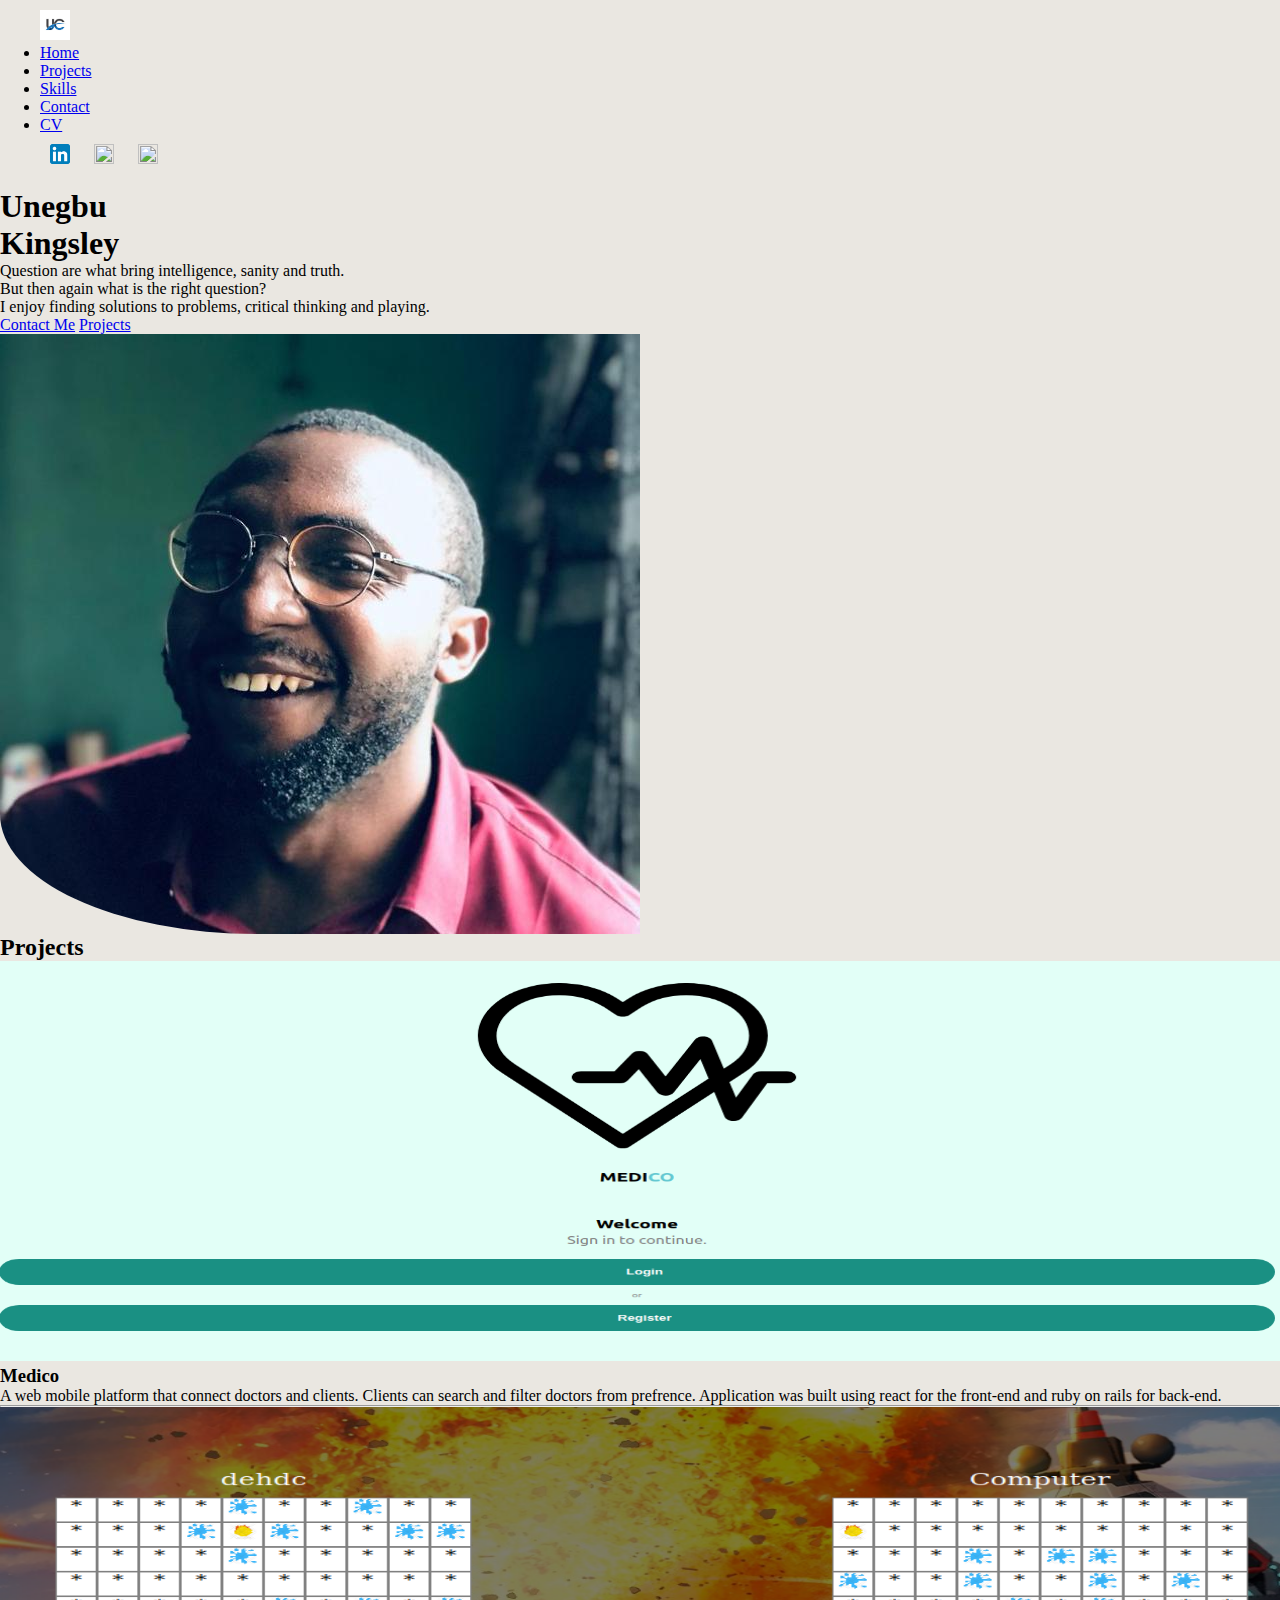
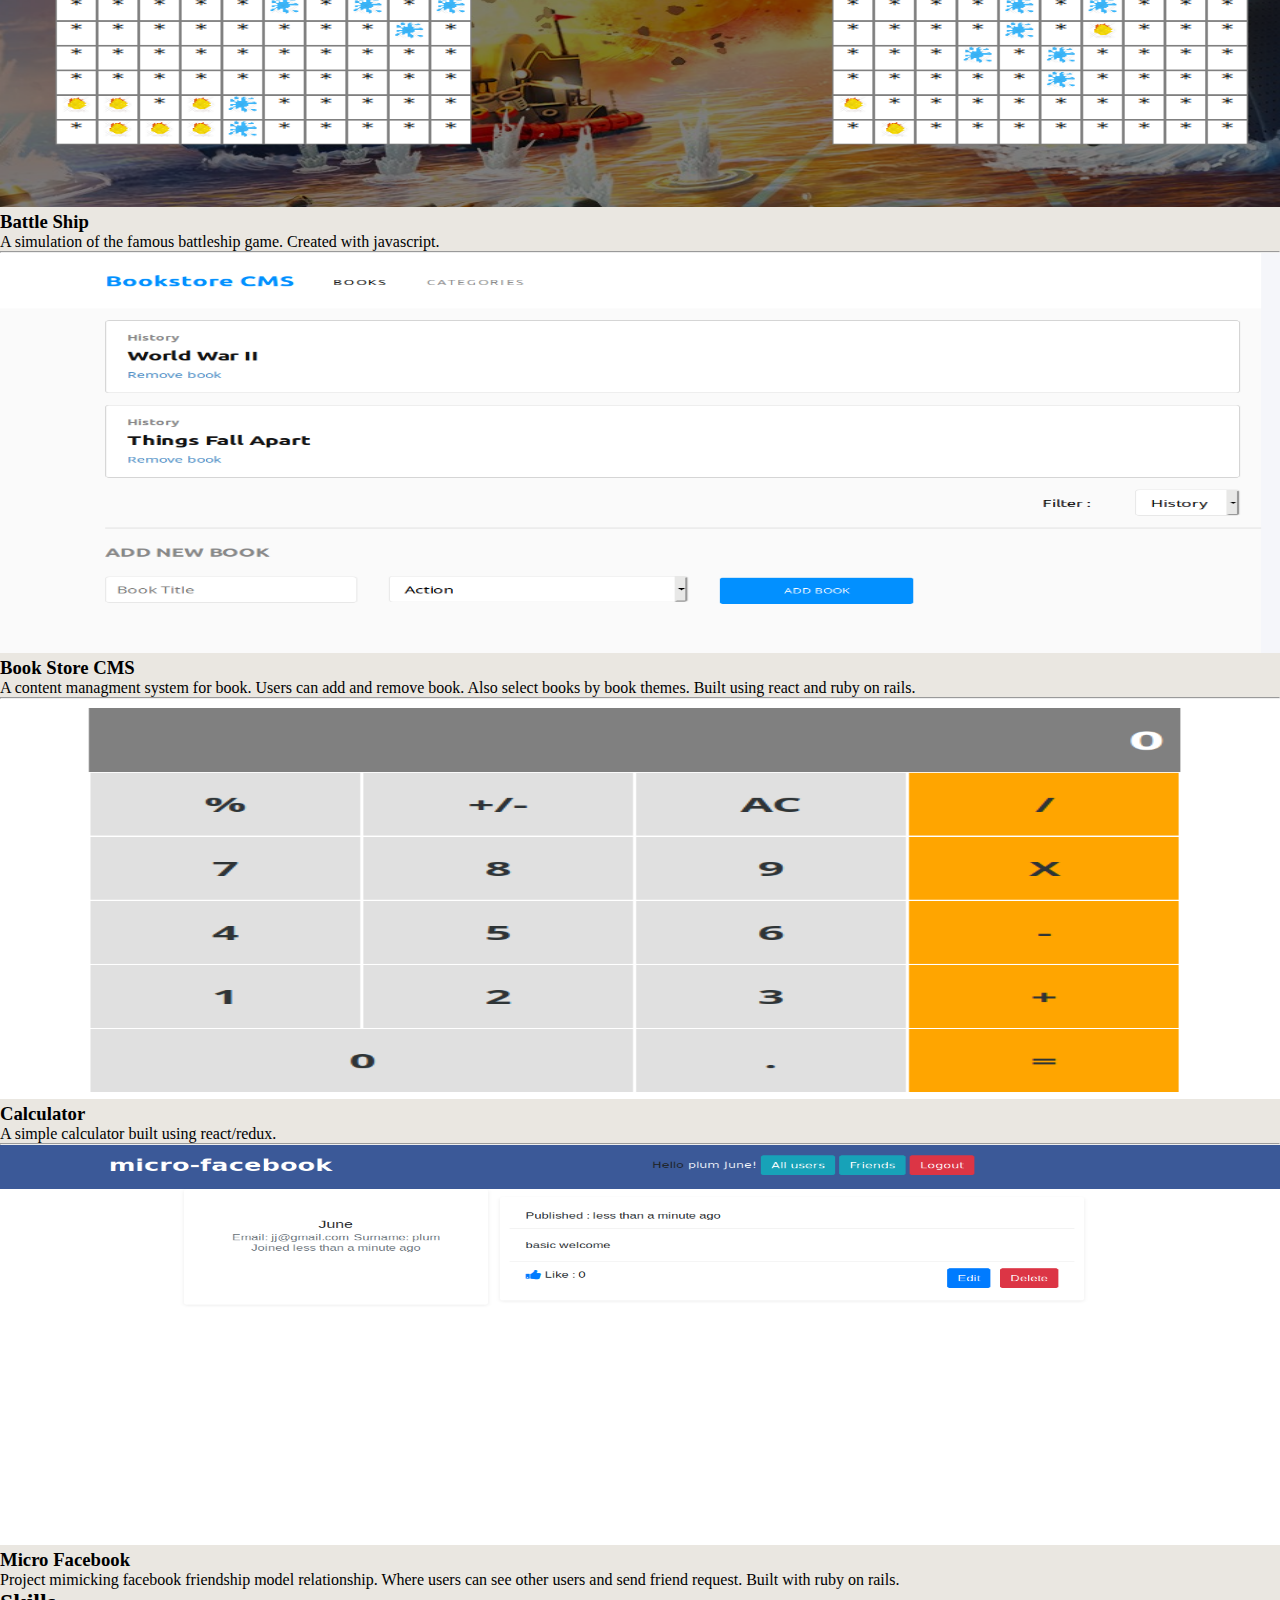
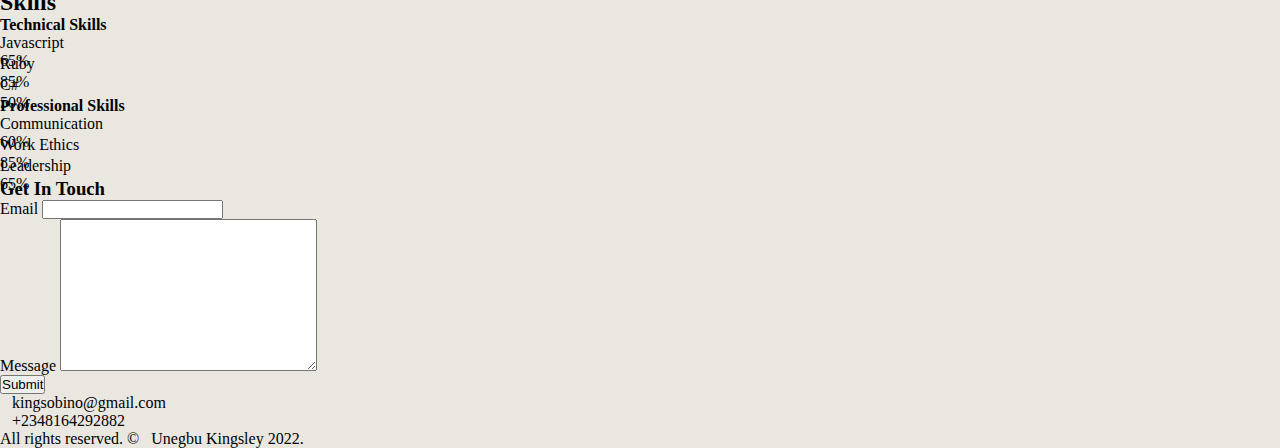
==== index.html @ a9ff79b0 "initial portfolio codes" ====
<!DOCTYPE html>
<html lang="en">
<head>
  <meta charset="UTF-8">
  <meta http-equiv="X-UA-Compatible" content="IE=edge">
  <meta name="viewport" content="width=device-width, initial-scale=1.0">
  <link href="https://cdn.jsdelivr.net/npm/bootstrap@5.2.1/dist/css/bootstrap.min.css" rel="stylesheet" integrity="sha384-iYQeCzEYFbKjA/T2uDLTpkwGzCiq6soy8tYaI1GyVh/UjpbCx/TYkiZhlZB6+fzT" crossorigin="anonymous">
  <script src="https://kit.fontawesome.com/4a768ec765.js" crossorigin="anonymous"></script>
  <link rel="stylesheet" href="styles/style.css" />
  <title>Home</title>
</head>
<body>
  <div class="container-md">
    <header>
      <nav class="navbar navbar-expand-lg">
        <div class="container-fluid">
          <a class="navbar-brand" href="#"><img src="images/logo.jpg" alt="logo" height="30" width="30" /></a>
          <button class="navbar-toggler no-border" type="button" data-bs-toggle="collapse" data-bs-target="#navbarSupportedContent" aria-controls="navbarSupportedContent" aria-expanded="false" aria-label="Toggle navigation">
            <span class="navbar-toggler-icon"></span>
          </button>
          <div class="collapse navbar-collapse" id="navbarSupportedContent">
            <ul class="navbar-nav me-auto mb-2 mb-lg-0">
              <li class="nav-item">
                <a class="nav-link active" aria-current="page" href="#">Home</a>
              </li>
              <li class="nav-item">
                <a class="nav-link" href="#projects">Projects</a>
              </li>
              <li class="nav-item">
                <a class="nav-link" href="#skills">Skills</a>
              </li>
              <li class="nav-item">
                <a class="nav-link" href="#contact_us">Contact</a>
              </li>
              <li class="nav-item">
                <a class="nav-link" href="uk.pdf" target="_blank">CV</a>
              </li>
              <!-- <li class="nav-item">
                <a class="nav-link" href="#">About</a>
              </li> -->
            </ul>
            <ul class="d-flex ps-0">
              <li class="navbar_items social_nav">
                <a href="https://www.linkedin.com/in/kingsley-uche/" target="_blank"><img height="20" width="20" src="[data-uri]" /></a>
              </li>
              <li class="navbar_items social_nav" style="background-color: transparent;">
                <a href="https://twitter.com/kingsleyunegbu" target="_blank"><img height="20" width="20" src="https://upload.wikimedia.org/wikipedia/commons/thumb/4/4f/Twitter-logo.svg/292px-Twitter-logo.svg.png" /></a>
              </li>
              <li class="navbar_items social_nav">
                <a href="https://github.com/Urchmaney" target="_blank"><img height="20" width="20" src="https://cdn4.iconfinder.com/data/icons/iconsimple-logotypes/512/github-512.png" /></a>
              </li>
            </ul>
          </div>
        </div>
      </nav>
    </header>
    <main>
      <section class="container-fluid d-md-flex h-100">
        <div class="col pt-5">
          <h1 class="pt-3 pb-3">Unegbu <br />Kingsley</h1>
          <p>
            Question are what bring intelligence, sanity and truth. <br/>
            But then again what is the right question? <br />
            I enjoy finding solutions to problems, critical thinking and playing.
          </p>
          <div class="mt-5 mb-5">
            <a href="#contact_us" class="btn btn-primary">Contact Me</a>
            <a href="#projects" class="btn btn-secondary">Projects</a>
          </div>
        </div>
        <div class="col">
          <div class="h-70 w-80 profile_box rounded-top-right-20 rounded-bottom-left-20">
            
          </div>
        </div>
      </section>
      <section id="projects">
        <h2 class="text-center mt-5">Projects</h2>
        <div class="d-md-flex pb-5 pt-5">
          <div class="col-md-7 ps-1 pe-1">
            <div>
              <img src="images/medico.png" class="project_image" alt="Medico" width="100%" />
            </div>
          </div>
          <div class="col-md-4 ps-md-5">
            <h3 class="text-center text-md-start">Medico</h3>
            <p class="text-center text-md-start"> A web mobile platform that connect doctors and clients.
              Clients can search and filter doctors from prefrence.
              Application was built using react for the front-end and ruby on rails for back-end.</p>
          </div>
          <div class="d-flex flex-md-column-reverse justify-content-end justify-content-md-start">
            <p class="px-2">
              <span>
                <a href="https://medico-mobile.herokuapp.com" target="_blank">
                  <i class="fas fa-globe"></i>
                </a>
              </span>
            </p>
            <p class="px-2">
              <span>
                <a href="https://github.com/Urchmaney/medico" target="_blank">
                  <i class="fab fa-github"></i>
                </a>
              </span>
            </p>
          </div>
        </div>

        <hr />

        <div class="d-md-flex pb-5 pt-5">
          <div class="col-md-7 ps-1 pe-1">
            <div>
              <img src="images/battleship.png" alt="battle ship" class="project_image" width="100%" />
            </div>
          </div>
          <div class="col-md-4 ps-md-5">
            <h3 class="text-center text-md-start">Battle Ship</h3>
            <p class="text-center text-md-start">A simulation of the famous battleship game. Created with javascript.</p>
          </div>
          <div class="d-flex flex-md-column-reverse justify-content-end justify-content-md-start">
            <p class="px-2">
              <span>
                <a href="https://raw.githack.com/Urchmaney/battleship/master/dist/index.html" target="_blank">
                  <i class="fas fa-globe"></i>
                </a>
              </span>
            </p>
            <p class="px-2">
              <span>
                <a href="https://github.com/Urchmaney/battleship" target="_blank">
                  <i class="fab fa-github"></i>
                </a>
              </span>
            </p>
          </div>
        </div>

        <hr />

        <div class="d-md-flex pb-5 pt-5">
          <div class="col-md-7 ps-1 pe-1">
            <div>
              <img src="images/bookstore.png" alt="Book store" class="project_image" width="100%" />
            </div>
          </div>
          <div class="col-md-4 ps-md-5">
            <h3 class="text-center text-md-start">Book Store CMS</h3>
            <p class="text-center text-md-start">A content managment system for book.
              Users can add and remove book. Also select books by book themes.
              Built using react and ruby on rails.</p>
          </div>
          <div class="d-flex flex-md-column-reverse justify-content-end justify-content-md-start ">
            <p class="px-2">
              <span>
                <a href="https://bookstore-react-app.herokuapp.com/" target="_blank">
                  <i class="fas fa-globe"></i>
                </a>
              </span>
            </p>
            <p class="px-2">
              <span>
                <a href="https://github.com/fatymahmed/bookstore-react" target="_blank">
                  <i class="fab fa-github"></i>
                </a>
              </span>
            </p>
          </div>
        </div>

        <hr />
        
        <div class="d-md-flex pb-5 pt-5">
          <div class="col-md-7 ps-1 pe-1">
            <div>
              <img src="images/calc.png" alt="Calculator" class="project_image" width="100%" />
            </div>
          </div>
          <div class="col-md-4 ps-md-5">
            <h3 class="text-center text-md-start">Calculator</h3>
            <p class="text-center text-md-start"> A simple calculator built using react/redux.</p>
          </div>
          <div class="d-flex flex-md-column-reverse justify-content-end justify-content-md-start">
            <p class="px-2">
              <span>
                <a href="https://calculator-inc-app.herokuapp.com/" target="_blank">
                  <i class="fas fa-globe"></i>
                </a>
              </span>
            </p>
            <p class="px-2">
              <span>
                <a href="https://github.com/Urchmaney/calculator" target="_blank">
                  <i class="fab fa-github"></i>
                </a>
              </span>
            </p>
          </div>
        </div>

        <hr />
        
        <div class="d-md-flex pb-5 pt-5">
          <div class="col-md-7 ps-1 pe-1">
            <div>
              <img src="images/fb.png" alt="Calculator"  class="project_image" width="100%" />
            </div>
          </div>
          <div class="col-md-4 ps-md-5">
            <h3 class="text-center text-md-start">Micro Facebook</h3>
            <p class="text-center text-md-start">Project mimicking facebook friendship model relationship.
              Where users can see other users and send friend request.
              Built with ruby on rails.</p>
          </div>
          <div class="d-flex flex-md-column-reverse justify-content-end justify-content-md-start">
            <p class="px-2">
              <span>
                <a href="https://still-scrubland-07082.herokuapp.com" target="_blank">
                  <i class="fas fa-globe"></i>
                </a>
              </span>
            </p>
            <p class="px-2">
              <span>
                <a href="https://github.com/CornetS28/mini-facebook" target="_blank">
                  <i class="fab fa-github"></i>
                </a>
              </span>
            </p>
          </div>
        </div>
      </section>
      <section id="skills">
        <h2 class="text-center py-5"> Skills</h2>
        <div class="row">
          <div class="col-md-6 pb-5">
            <div class="w-75 mx-auto">
              <h4 class="text-md-center">Technical Skills</h4>
              <div class="pt-5 position-relative">
                Javascript
                <div class="progress  " style="height: 3px; width: 100%;">
                  <div class="progress-bar" role="progressbar" style="width: 65%;" aria-valuenow="25" aria-valuemin="0" aria-valuemax="100"></div>
                  <div class="position-absolute end-0 fw-bold" style="top: 50px;">65%</div>
                </div>
              </div>
              <div class="pt-5 position-relative">
                Ruby
                <div class="progress" style="height: 3px; width: 100%;">
                  <div class="progress-bar" role="progressbar" style="width: 85%;" aria-valuenow="25" aria-valuemin="0" aria-valuemax="100"></div>
                  <div class="position-absolute end-0 fw-bold" style="top: 50px;">85%</div>
                </div>
              </div>
              <div class="pt-5 position-relative">
                C#
                <div class="progress" style="height: 3px; width: 100%;">
                  <div class="progress-bar" role="progressbar" style="width: 50%;" aria-valuenow="25" aria-valuemin="0" aria-valuemax="100"></div>
                  <div class="position-absolute end-0 fw-bold" style="top: 50px;">50%</div>
                </div>
              </div>
            </div>
          </div>
          <div class="col-md-6 pb-5">
            <div class="w-75 mx-auto">
              <h4>
                Professional Skills
              </h4>
              <div class="pt-5 position-relative">
                Communication
                <div class="progress" style="height: 3px; width: 100%;">
                  <div class="progress-bar" data-mdb-toggle="animation" data-mdb-animation-reset="true" data-mdb-animation="slide-out-right" role="progressbar" style="width: 60%;" aria-valuenow="25" aria-valuemin="0" aria-valuemax="100"></div>
                  <div class="position-absolute end-0 fw-bold" style="top: 50px;">60%</div>
                </div>
              </div>
              <div class="pt-5 position-relative">
                Work Ethics
                <div class="progress" style="height: 3px; width: 100%;">
                  <div class="progress-bar" role="progressbar" style="width: 80%;" aria-valuenow="25" aria-valuemin="0" aria-valuemax="100"></div>
                  <div class="position-absolute end-0 fw-bold" style="top: 50px;">85%</div>
                </div>
              </div>
  
              <div class="pt-5 position-relative">
                Leadership
                <div class="progress" style="height: 3px; width: 100%;">
                  <div class="progress-bar" role="progressbar" style="width: 65%;" aria-valuenow="25" aria-valuemin="0" aria-valuemax="100"></div>
                  <div class="position-absolute end-0 fw-bold" style="top: 50px;">65%</div>
                </div>
              </div>
            </div>
          </div>
        </div>
      </section>
      <section id="contact_us">
        <h3 class="text-center py-5">Get In Touch</h3>
    
        <div class="row w-80 mx-auto">

          <form class="col-md-7">
            <div class="mb-3">
              <label for="exampleInputEmail1" class="form-label">Email</label>
              <input type="email" class="form-control" id="exampleInputEmail1" aria-describedby="emailHelp">
            </div>
            <div class="mb-3">
              <label for="message" class="form-label">Message</label>
             <textarea class="form-control" name="message" id="message" cols="30" rows="10"></textarea>
            </div>
            <button type="submit" class="btn btn-primary">Submit</button>
          </form>
          <div class="offset-md-1 col-md-3 pt-5 pe-5 order-first order-md-last">

            <p>  <i class="fas fa-envelope"></i>&nbsp;&nbsp; kingsobino@gmail.com</p>
            <p>
              <i class="fas fa-phone-alt"></i>&nbsp;&nbsp; +2348164292882
            </p>
          </div>  
        </div>
      </section>
    </main>
    <footer class="mt-5 text-center">
      All rights reserved.&nbsp;&#169;&nbsp;&nbsp; Unegbu Kingsley 2022.
    </footer>
  </div>
  <!-- <header>
      <nav>
        <ul class="navbar">
          <li class="navbar_items">
            <a href="index.html">Home</a>
          </li>
          <li class="navbar_items">
            <a href="projects.html">Projects</a>
          </li>
          <li class="navbar_items">
            <a href="skills.html">Skills</a>
          </li>
          <li class="navbar_items">
            <a href="contact.html">Contact</a>
          </li>
          <li class="navbar_items">
            <a href="uk.pdf" target="_blank">CV</a>
          </li>
          <li class="navbar_items">
            <a href="about.html">About</a>
          </li>
        </ul>
        <ul class="social_nav navbar">
          <li class="navbar_items social_nav">
            <a href="https://www.linkedin.com/in/kingsley-uche/" target="_blank"><img height="20" width="20" src="[data-uri]" /></a>
          </li>
          <li class="navbar_items social_nav" style="background-color: transparent;">
            <a href="https://twitter.com/kingsleyunegbu" target="_blank"><img height="20" width="20" src="https://upload.wikimedia.org/wikipedia/commons/thumb/4/4f/Twitter-logo.svg/292px-Twitter-logo.svg.png" /></a>
          </li>
          <li class="navbar_items social_nav">
            <a href="https://github.com/Urchmaney" target="_blank"><img height="20" width="20" src="https://cdn4.iconfinder.com/data/icons/iconsimple-logotypes/512/github-512.png" /></a>
          </li>
        </ul>
      </nav>
  </header>
  <main>
    <section class="detail_section">
      <h1 class="personal_description">Welcome to Unegbu Kingsley Porfolio</h1>
    </section>
    
    <section>
      <p class="personal_description">
        A web developer that enjoy learning, growing and solving problems. 
      </p>
      <br />
      <br />
      <br />
    </section>
  </main>
  <footer>
    <a href="https://www.linkedin.com/in/kingsley-uche/" target="_blank"><img height="20" width="20" src="[data-uri]" /></a>
    <a href="https://twitter.com/kingsleyunegbu" target="_blank"><img height="20" width="20" src="[data-uri]" /></a>
    <a href="https://github.com/Urchmaney" target="_blank"><img height="20" width="20" src="[data-uri]" /></a>
    <span>Unegbu Kingsley @2022</span>
  </footer> -->

  <script src="https://cdn.jsdelivr.net/npm/@popperjs/core@2.11.6/dist/umd/popper.min.js" integrity="sha384-oBqDVmMz9ATKxIep9tiCxS/Z9fNfEXiDAYTujMAeBAsjFuCZSmKbSSUnQlmh/jp3" crossorigin="anonymous"></script>
  <script src="https://cdn.jsdelivr.net/npm/bootstrap@5.2.1/dist/js/bootstrap.min.js" integrity="sha384-7VPbUDkoPSGFnVtYi0QogXtr74QeVeeIs99Qfg5YCF+TidwNdjvaKZX19NZ/e6oz" crossorigin="anonymous"></script>


  <!-- <script src="https://code.jquery.com/jquery-3.3.1.min.js" integrity="sha384-q8i/X+965DzO0rT7abK41JStQIAqVgRVzpbzo5smXKp4YfRvH+8abtTE1Pi6jizo" crossorigin="anonymous"></script>
  <script src="https://cdn.jsdelivr.net/npm/popper.js@1.14.7/dist/umd/popper.min.js" integrity="sha384-UO2eT0CpHqdSJQ6hJty5KVphtPhzWj9WO1clHTMGa3JDZwrnQq4sF86dIHNDz0W1" crossorigin="anonymous"></script>
  <script src="https://cdn.jsdelivr.net/npm/bootstrap@4.3.1/dist/js/bootstrap.min.js" integrity="sha384-JjSmVgyd0p3pXB1rRibZUAYoIIy6OrQ6VrjIEaFf/nJGzIxFDsf4x0xIM+B07jRM" crossorigin="anonymous"></script> -->
</body>
</html>
---- styles/style.css ----
*{
  margin: 0;
  padding: 0;
  box-sizing: border-box;
}

.nav-item {
  padding-right: 20px;
}

.no-border {
  border: none;
}

.left-curvy-border {
  z-index: 3;
  border-left: 1px solid gray;
  border-top-left-radius: 30% 70%;
}
.profile_box {
  background-image: url('../images/uc.jpg');
  /* background-size: cover;
  background-position-x: top; */
  background-repeat: no-repeat;
  height: 600px;
}

.rounded-top-right-20 {
  border-top-right-radius: 20%;
}

.rounded-bottom-left-20 {
  border-bottom-left-radius: 20%;
}

.project_image {
  height: 200px;
}



body {
  background-color: #eae7e1;
}

nav {
  margin: 0 auto;
  padding: 10px 40px;
}

/* main {
  width: 90%;
  margin: 0 auto;
} */

/* a {
  text-decoration: none;
  color: #414141;
} */
.navbar {
  list-style: none;
}

.navbar_items {
  padding: 10px; 
}


/* .navbar_items {
  display: inline-block;
  padding: 10px;
} */
.social_nav {
  display: inline-block;
}
.personal_description {
  position: absolute;
  color: white;
}
.detail_section::before {
  position: absolute;
  width: 100%;
  top: 0;
  background-color: rgba(0, 0, 0, 0.9);
  content: '';
  height: 700px;
}
.detail_section {
  color: white;
  position: relative;
  background-image: url('../images/uc.jpg');
  background-size: cover;
  background-position-x: top;
  height: 700px;
  background-repeat: no-repeat;
}

@media screen and (min-width: 720px) {
  nav {
    display: flex;
    justify-content: space-between;
  }

  .navbar_items {
    display: inline-block;
  }

  .project_image {
    height: 400px;
  }
  /* .navbar_items {
    display: inline-block;
    padding: 10px;
  } */
  
}
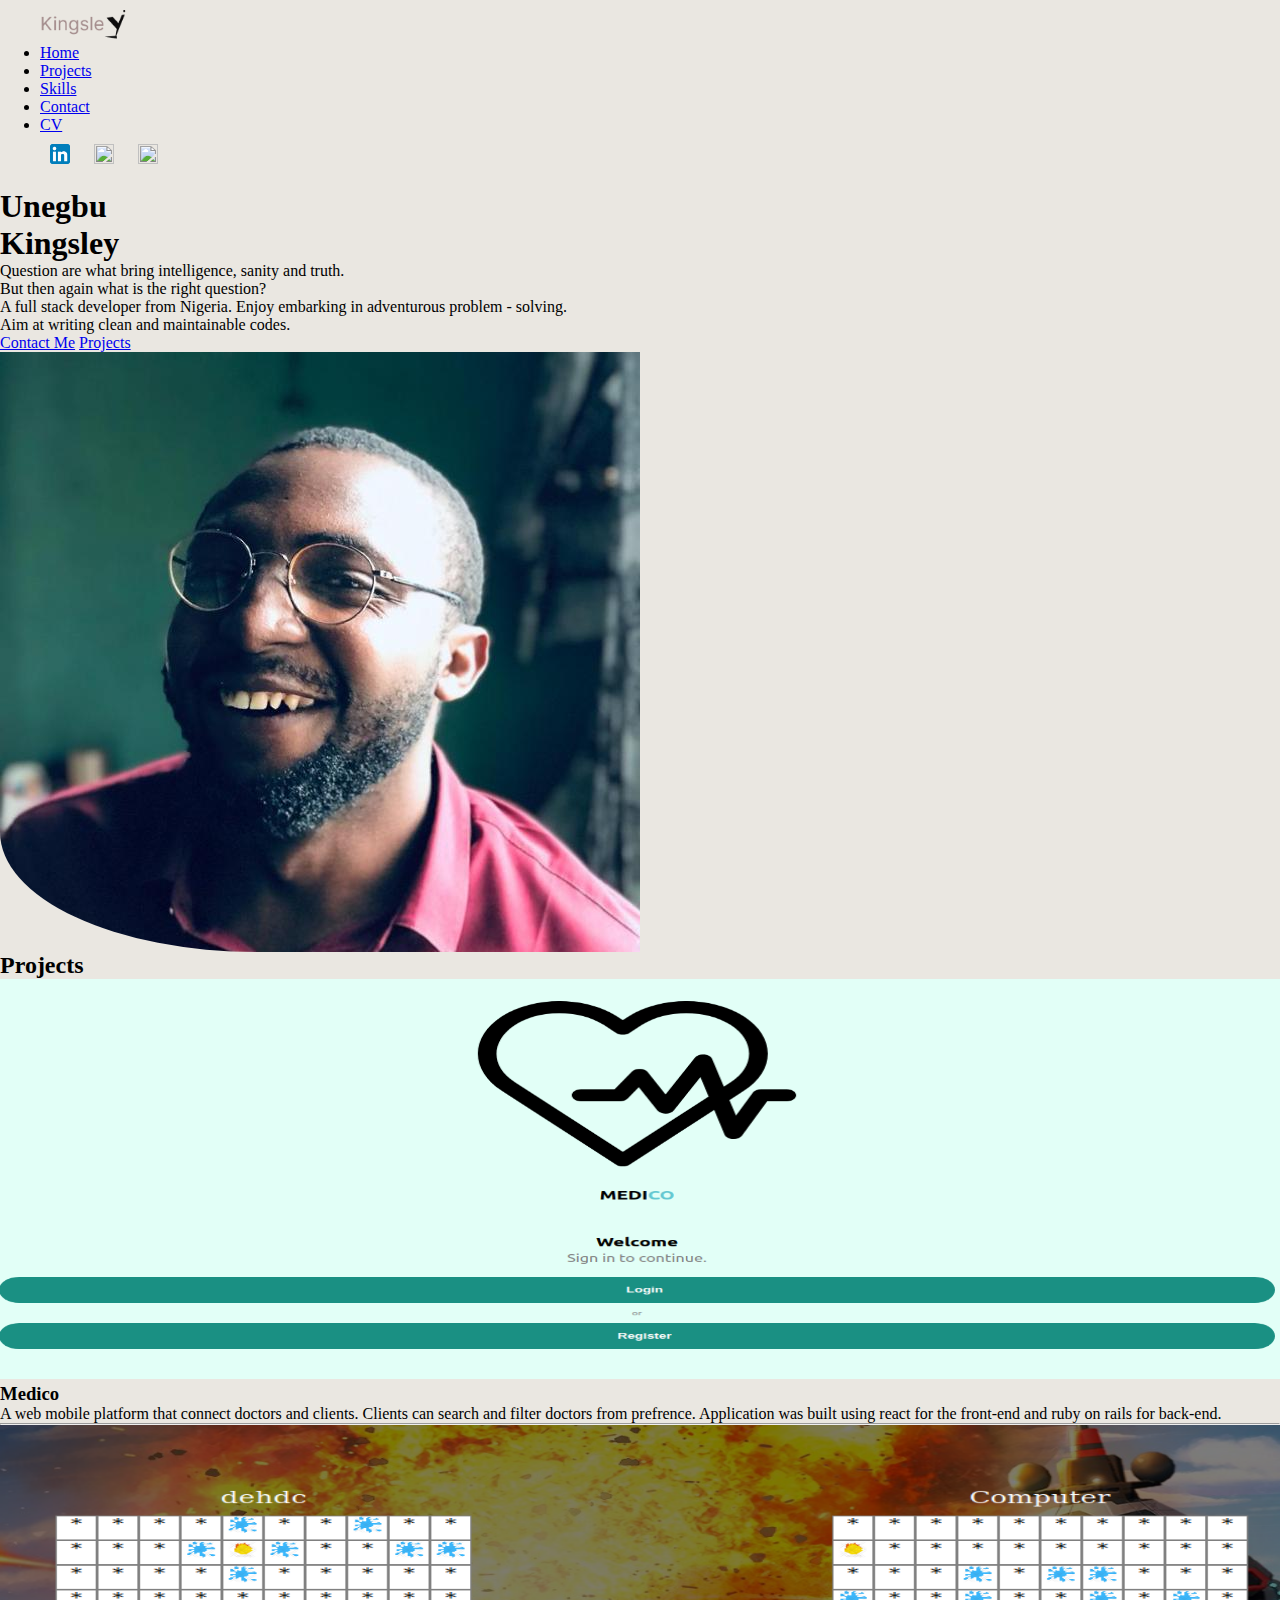
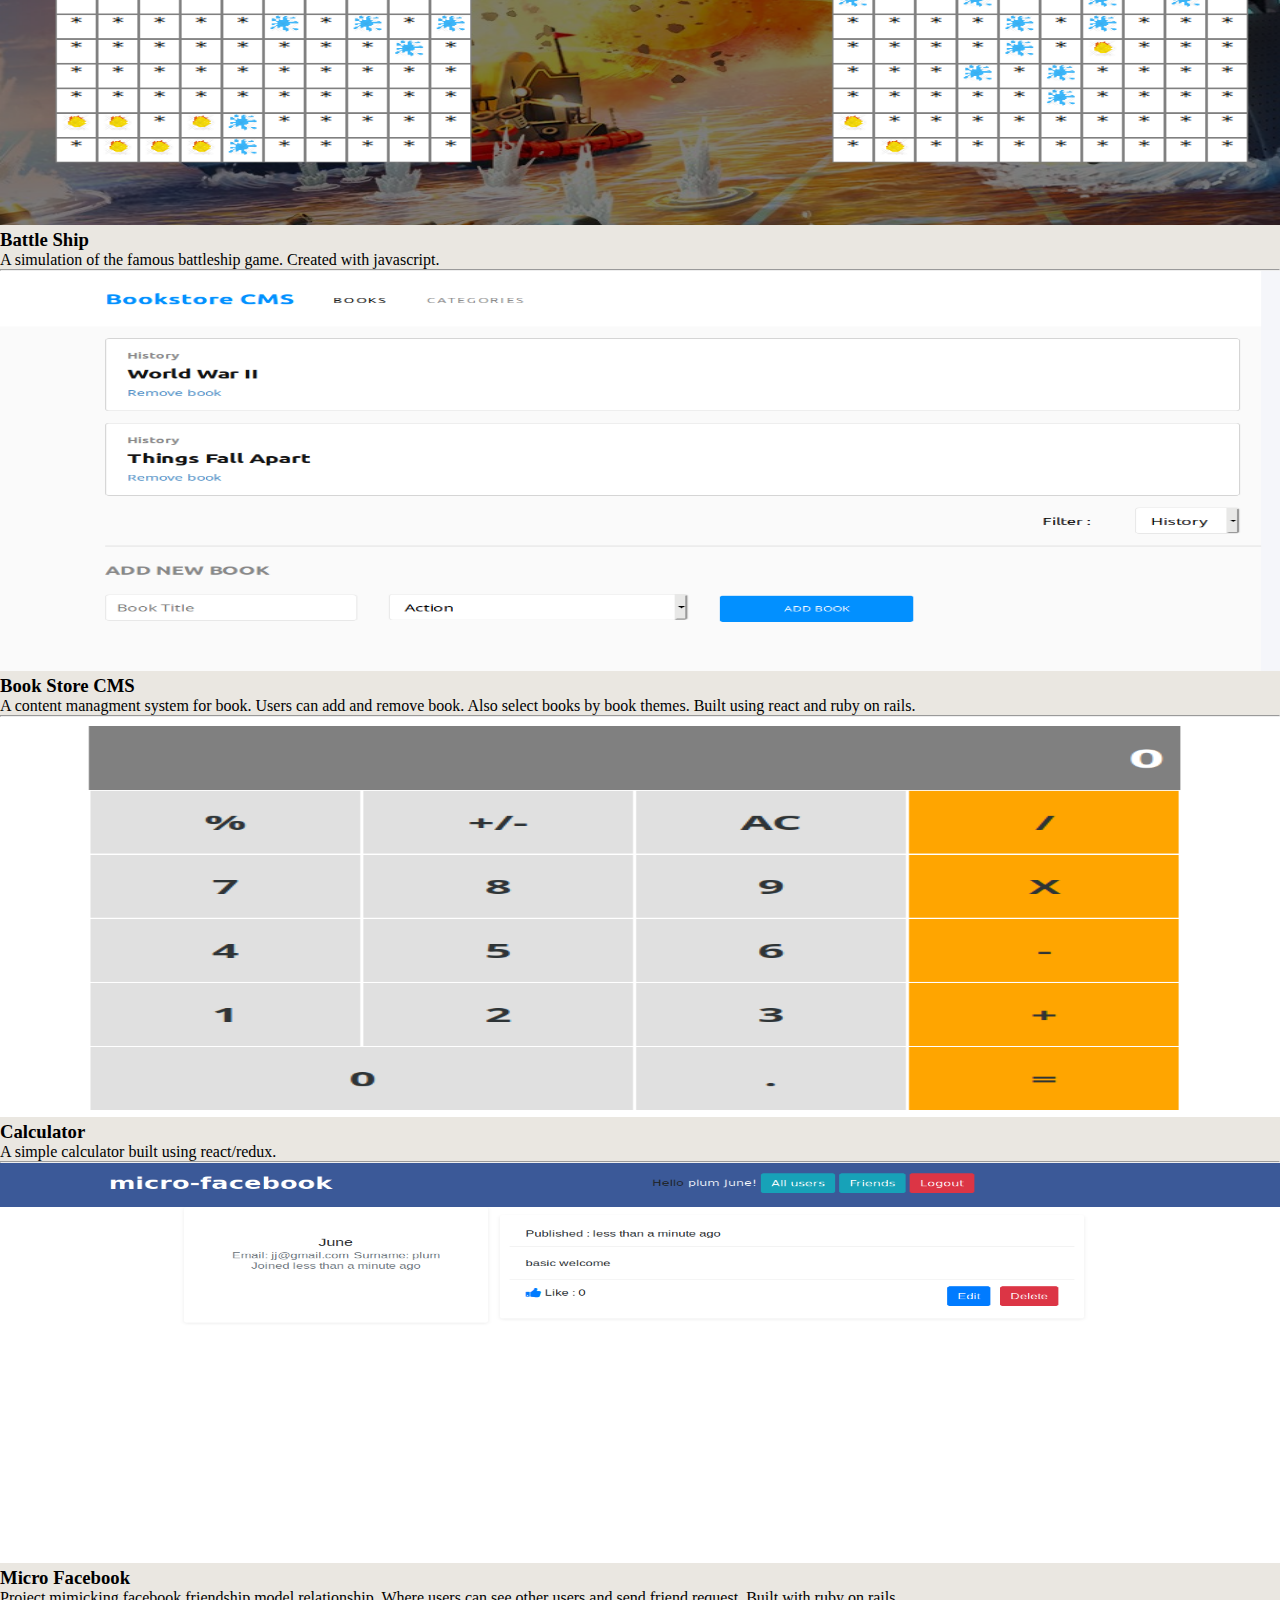
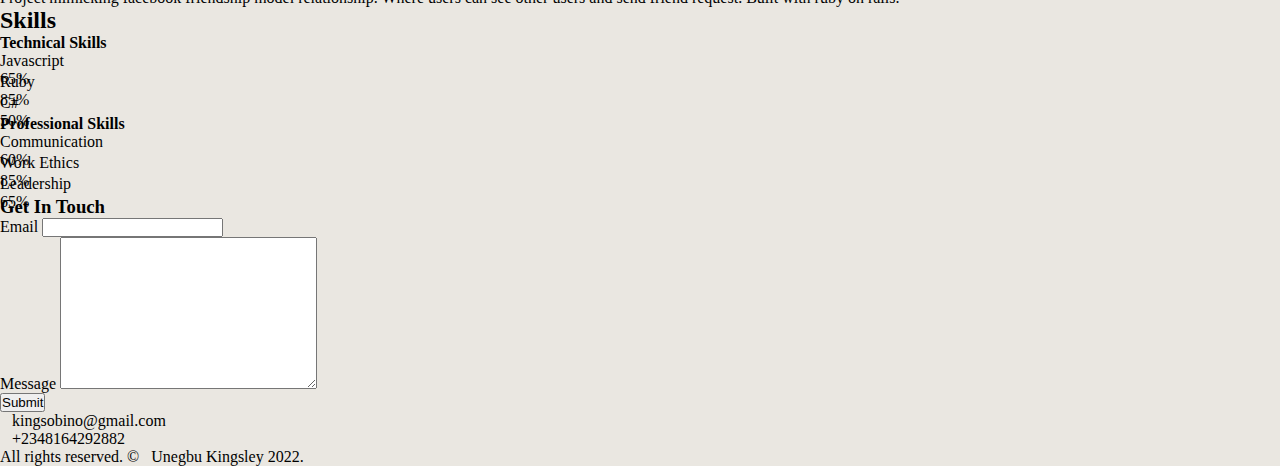
==== commit e2dd34c7: "add logo and favico" ====
--- a/index.html
+++ b/index.html
@@ -5,16 +5,17 @@
   <meta http-equiv="X-UA-Compatible" content="IE=edge">
   <meta name="viewport" content="width=device-width, initial-scale=1.0">
   <link href="https://cdn.jsdelivr.net/npm/bootstrap@5.2.1/dist/css/bootstrap.min.css" rel="stylesheet" integrity="sha384-iYQeCzEYFbKjA/T2uDLTpkwGzCiq6soy8tYaI1GyVh/UjpbCx/TYkiZhlZB6+fzT" crossorigin="anonymous">
+  <link rel="icon" type="image/x-icon" href="./images/favicon.ico">
   <script src="https://kit.fontawesome.com/4a768ec765.js" crossorigin="anonymous"></script>
   <link rel="stylesheet" href="styles/style.css" />
-  <title>Home</title>
+  <title>Unegbu Uche</title>
 </head>
 <body>
   <div class="container-md">
     <header>
       <nav class="navbar navbar-expand-lg">
         <div class="container-fluid">
-          <a class="navbar-brand" href="#"><img src="images/logo.jpg" alt="logo" height="30" width="30" /></a>
+          <a class="navbar-brand" href="#"><img src="images/logo.png" alt="logo" height="30"/></a>
           <button class="navbar-toggler no-border" type="button" data-bs-toggle="collapse" data-bs-target="#navbarSupportedContent" aria-controls="navbarSupportedContent" aria-expanded="false" aria-label="Toggle navigation">
             <span class="navbar-toggler-icon"></span>
           </button>
@@ -61,7 +62,8 @@
           <p>
             Question are what bring intelligence, sanity and truth. <br/>
             But then again what is the right question? <br />
-            I enjoy finding solutions to problems, critical thinking and playing.
+            A full stack developer from Nigeria. Enjoy embarking in adventurous problem - solving.<br>
+            Aim at writing clean and maintainable codes.
           </p>
           <div class="mt-5 mb-5">
             <a href="#contact_us" class="btn btn-primary">Contact Me</a>
@@ -376,6 +378,7 @@
     <span>Unegbu Kingsley @2022</span>
   </footer> -->
 
+  <script src="https://code.jquery.com/jquery-3.3.1.min.js" integrity="sha384-q8i/X+965DzO0rT7abK41JStQIAqVgRVzpbzo5smXKp4YfRvH+8abtTE1Pi6jizo" crossorigin="anonymous"></script>
   <script src="https://cdn.jsdelivr.net/npm/@popperjs/core@2.11.6/dist/umd/popper.min.js" integrity="sha384-oBqDVmMz9ATKxIep9tiCxS/Z9fNfEXiDAYTujMAeBAsjFuCZSmKbSSUnQlmh/jp3" crossorigin="anonymous"></script>
   <script src="https://cdn.jsdelivr.net/npm/bootstrap@5.2.1/dist/js/bootstrap.min.js" integrity="sha384-7VPbUDkoPSGFnVtYi0QogXtr74QeVeeIs99Qfg5YCF+TidwNdjvaKZX19NZ/e6oz" crossorigin="anonymous"></script>
 
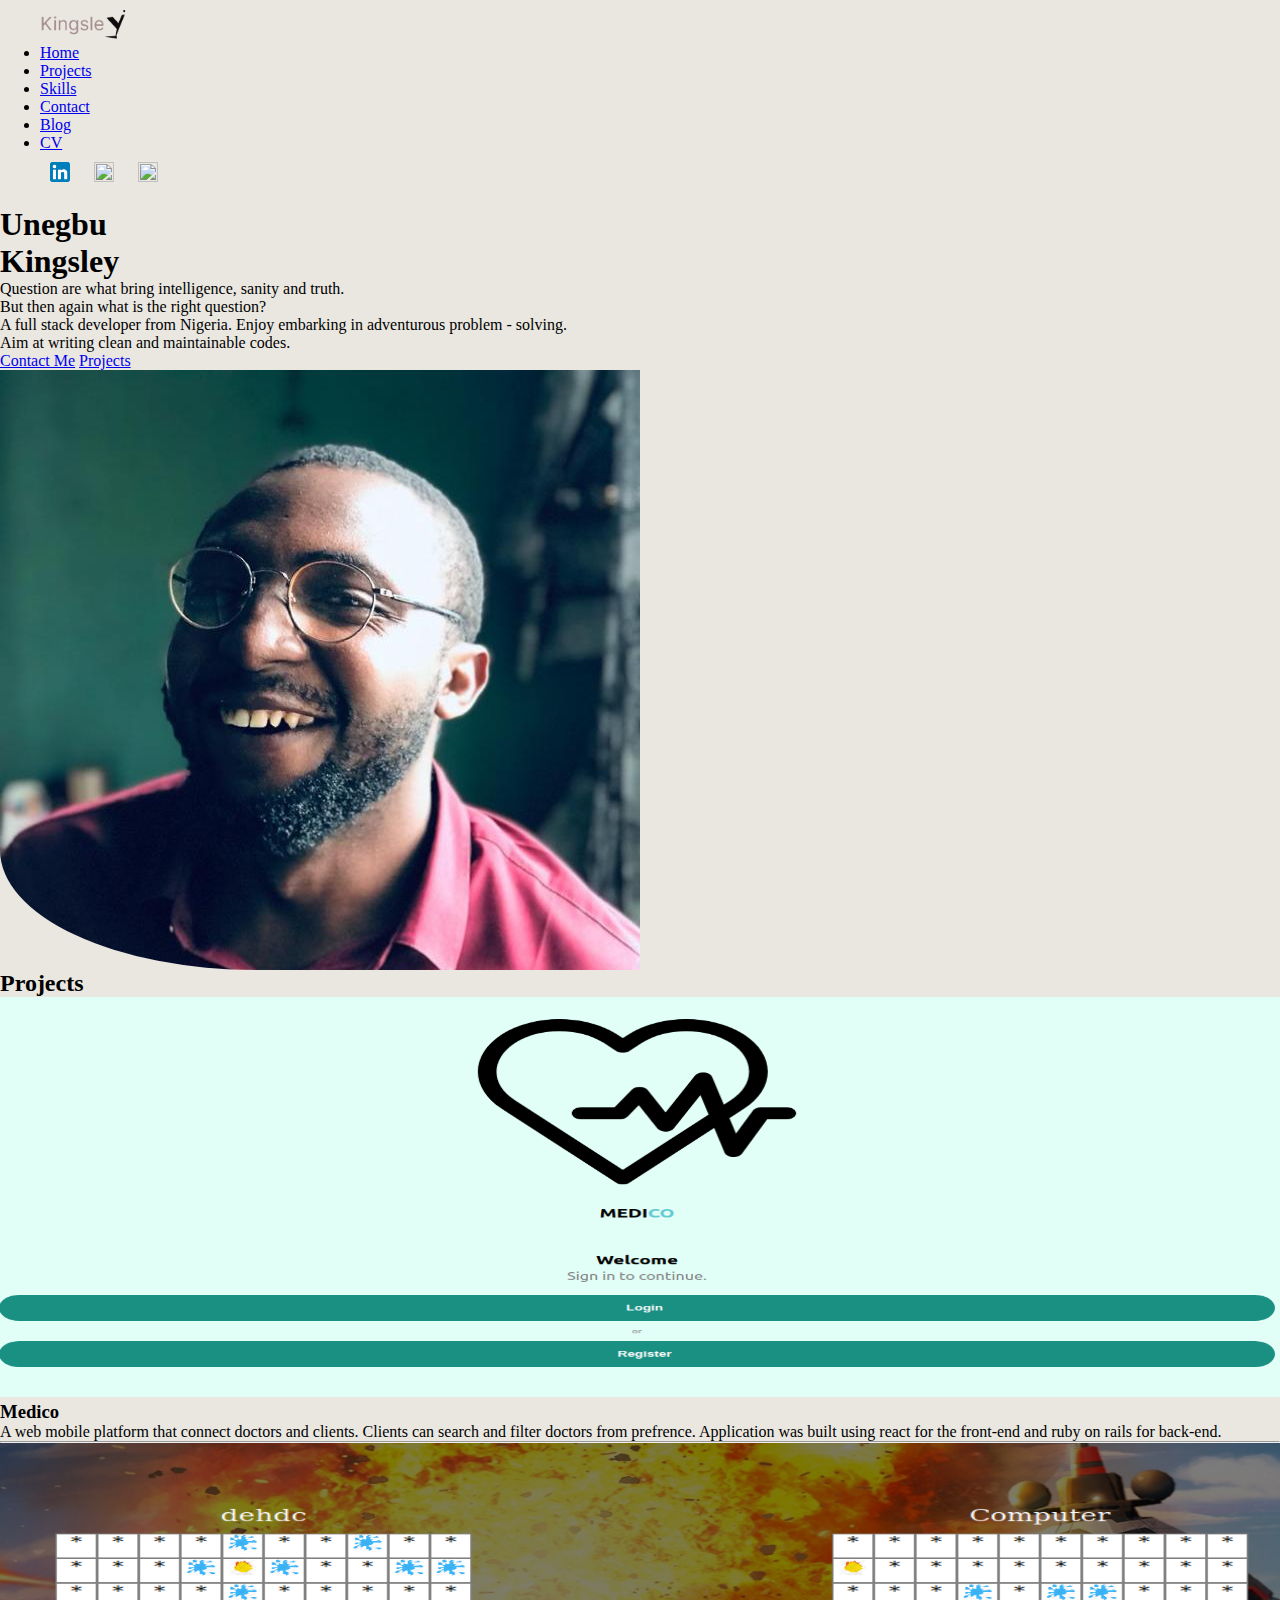
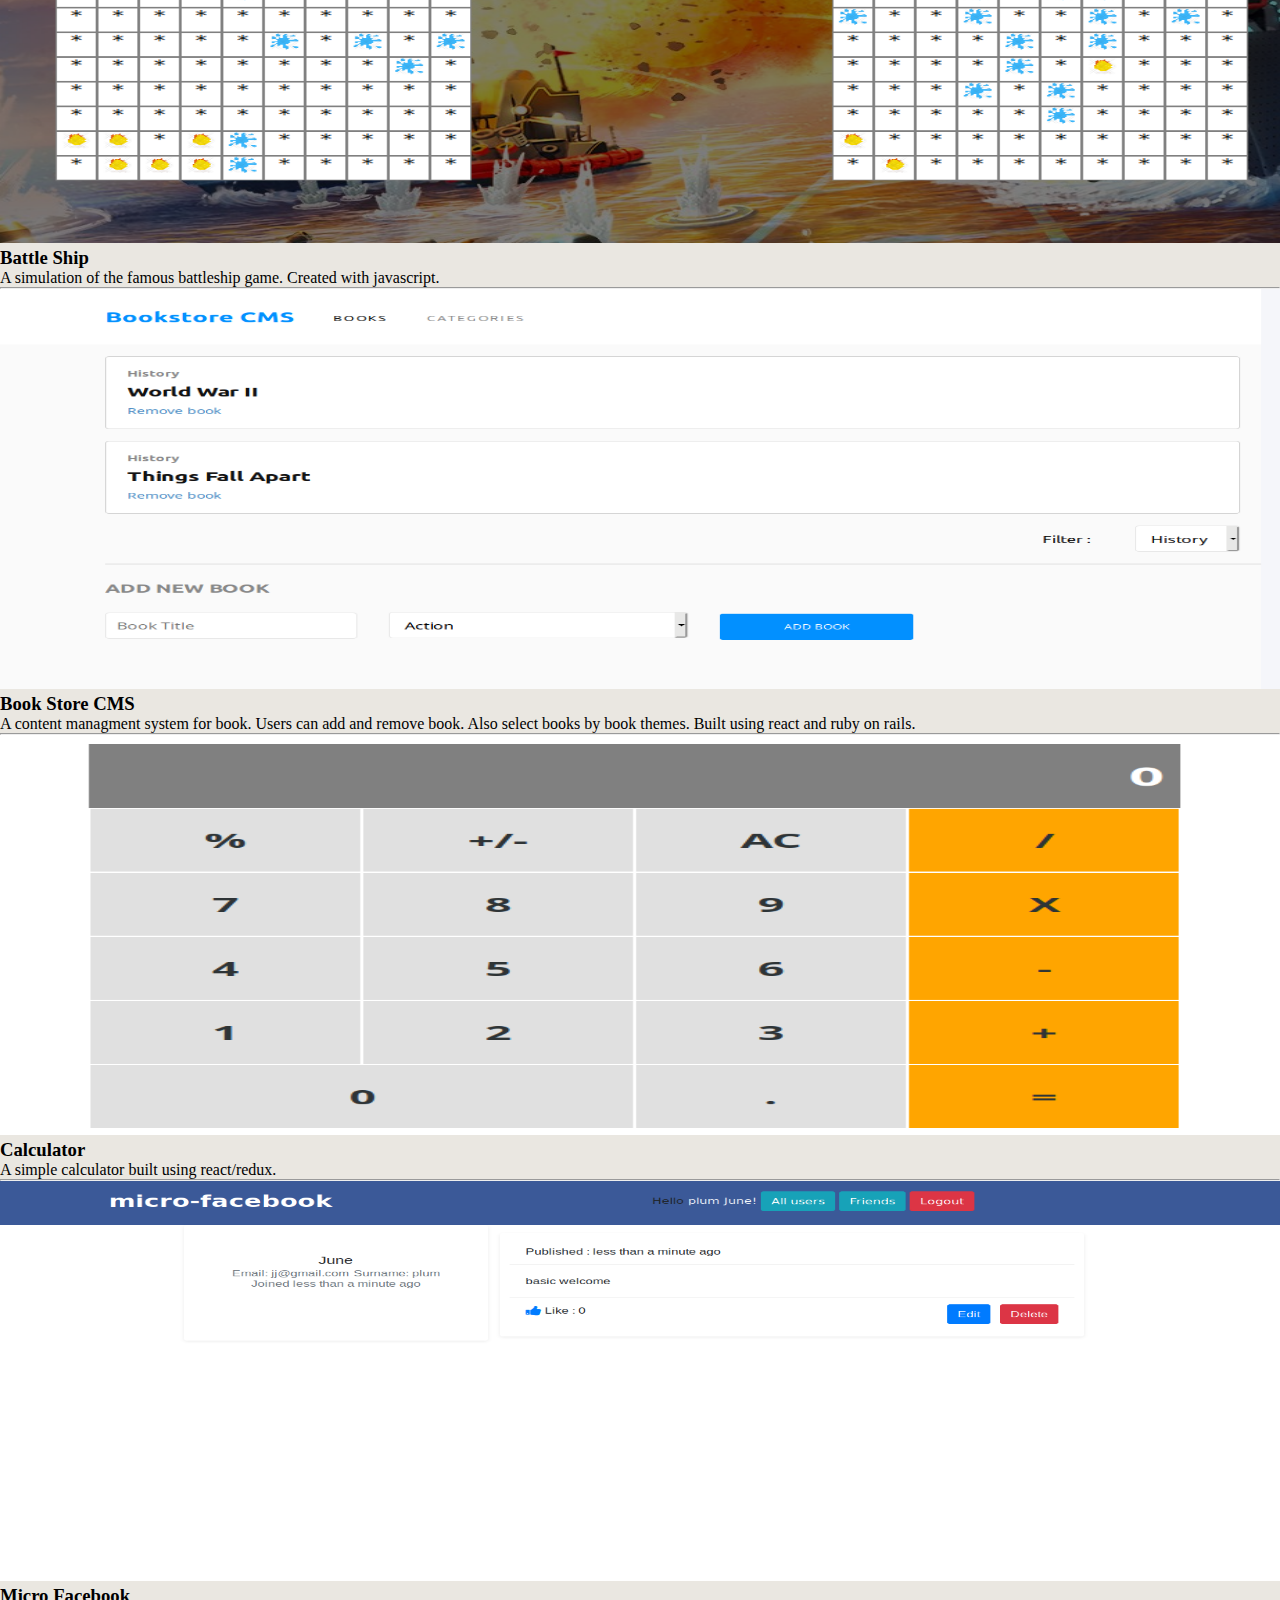
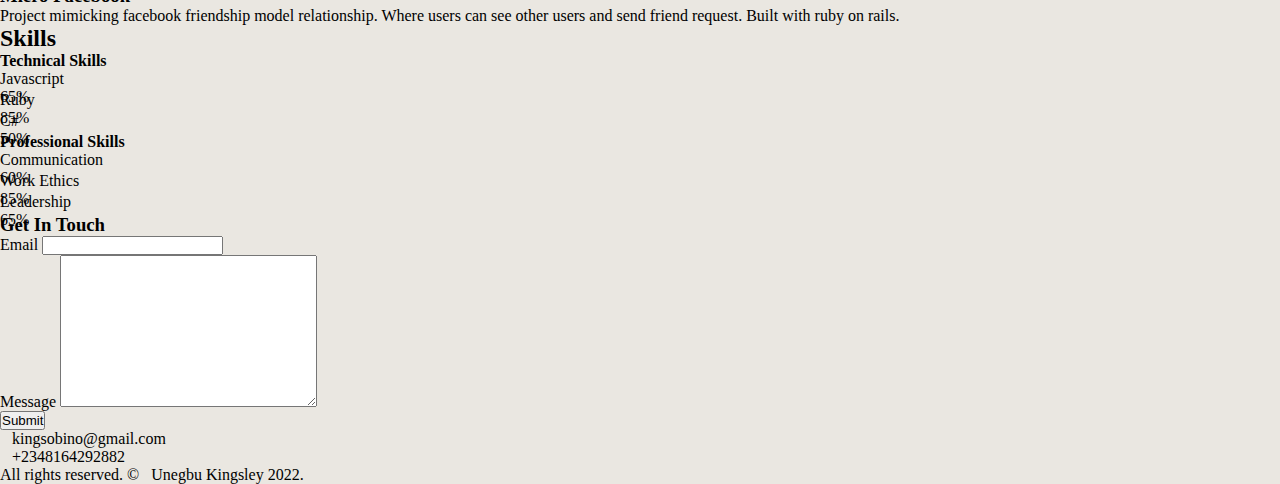
==== commit e9b12ec5: "add blog link" ====
--- a/index.html
+++ b/index.html
@@ -34,6 +34,9 @@
                 <a class="nav-link" href="#contact_us">Contact</a>
               </li>
               <li class="nav-item">
+                <a class="nav-link" href="http://blog.unegbukingsley.com">Blog</a>
+              </li>
+              <li class="nav-item">
                 <a class="nav-link" href="uk.pdf" target="_blank">CV</a>
               </li>
               <!-- <li class="nav-item">
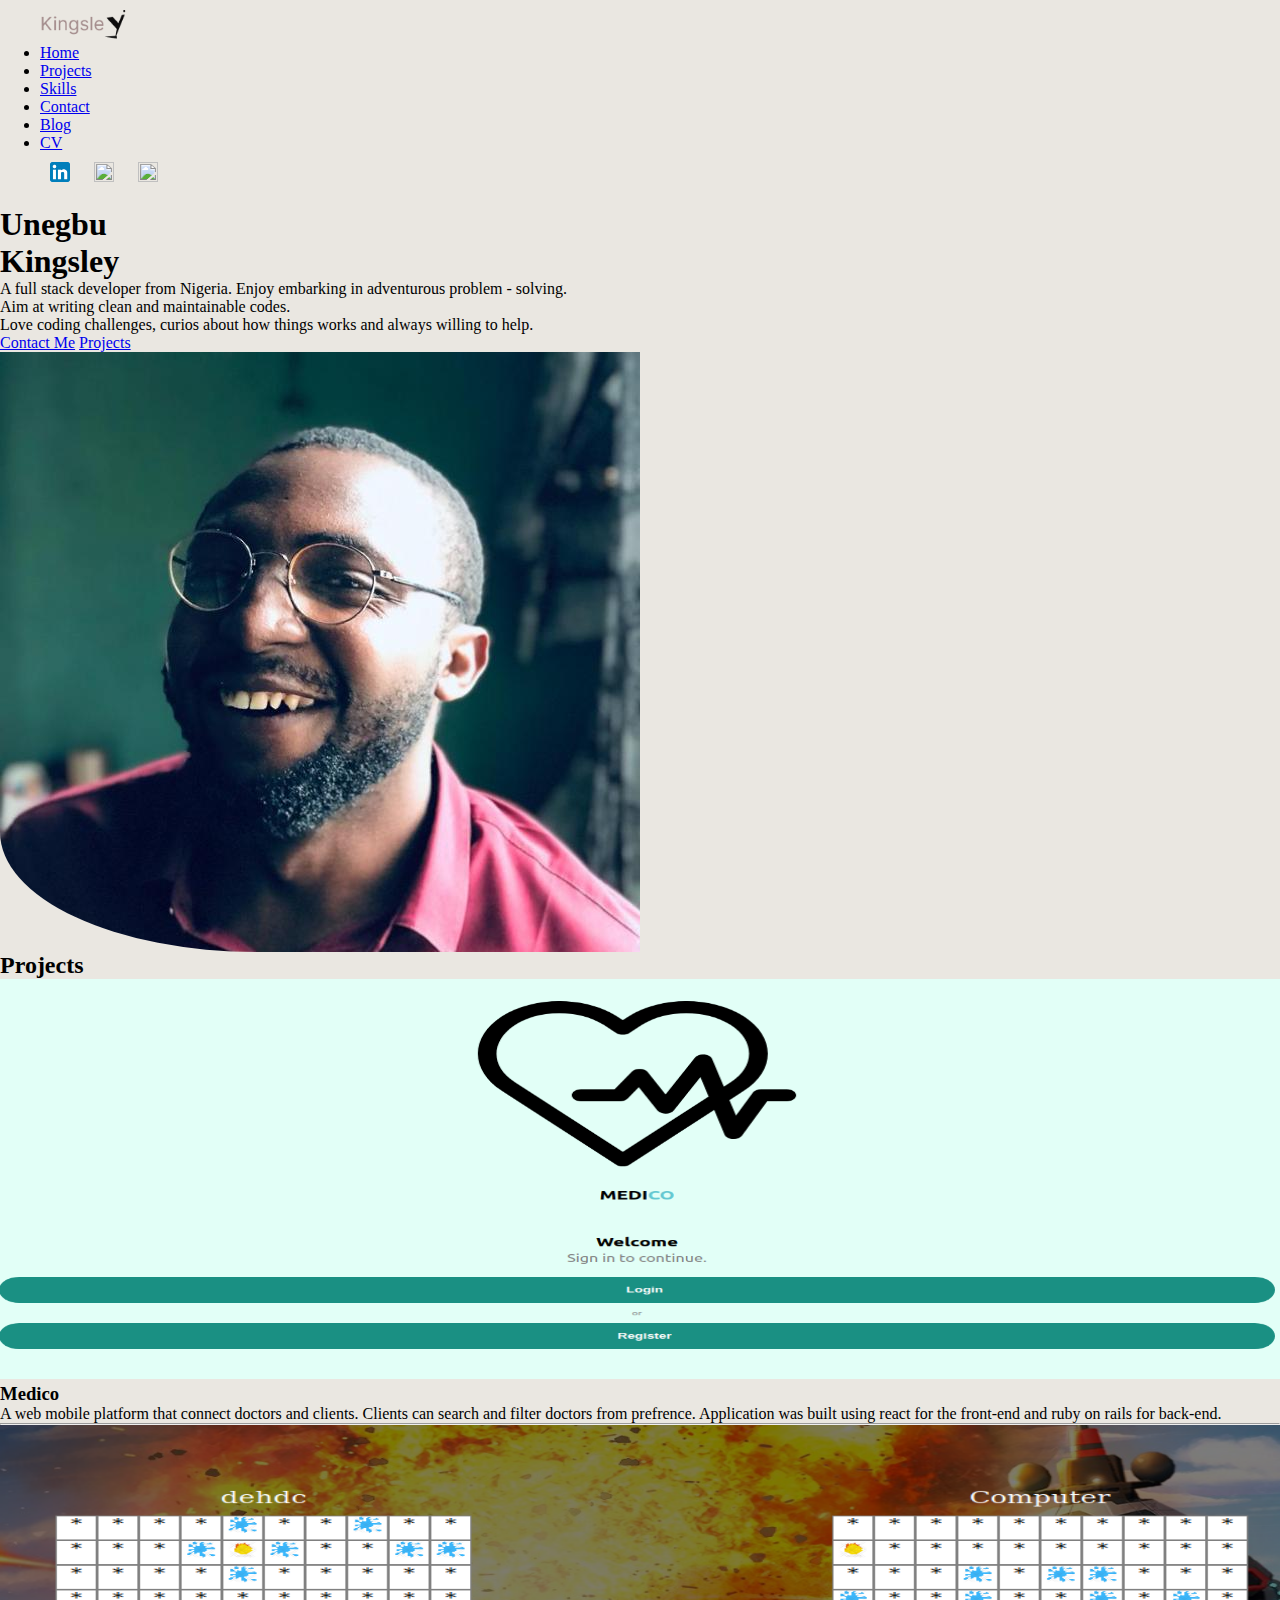
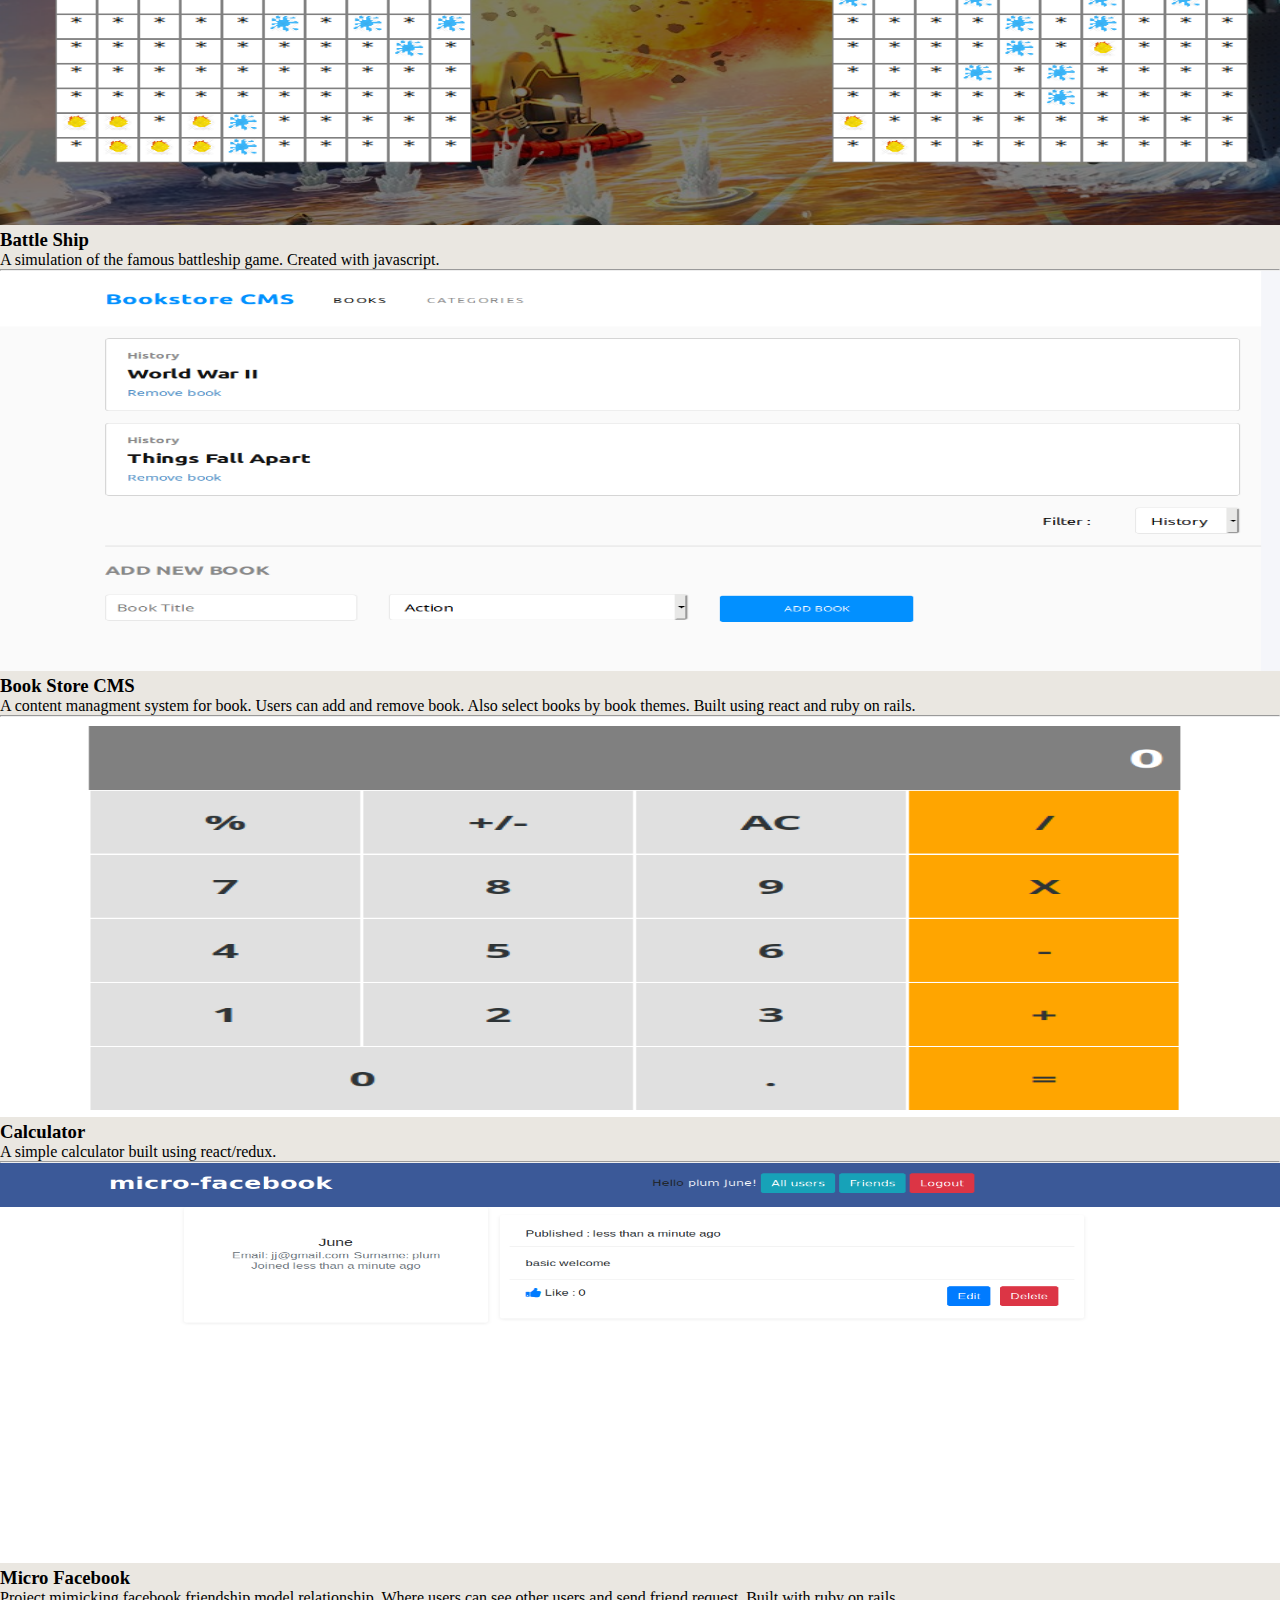
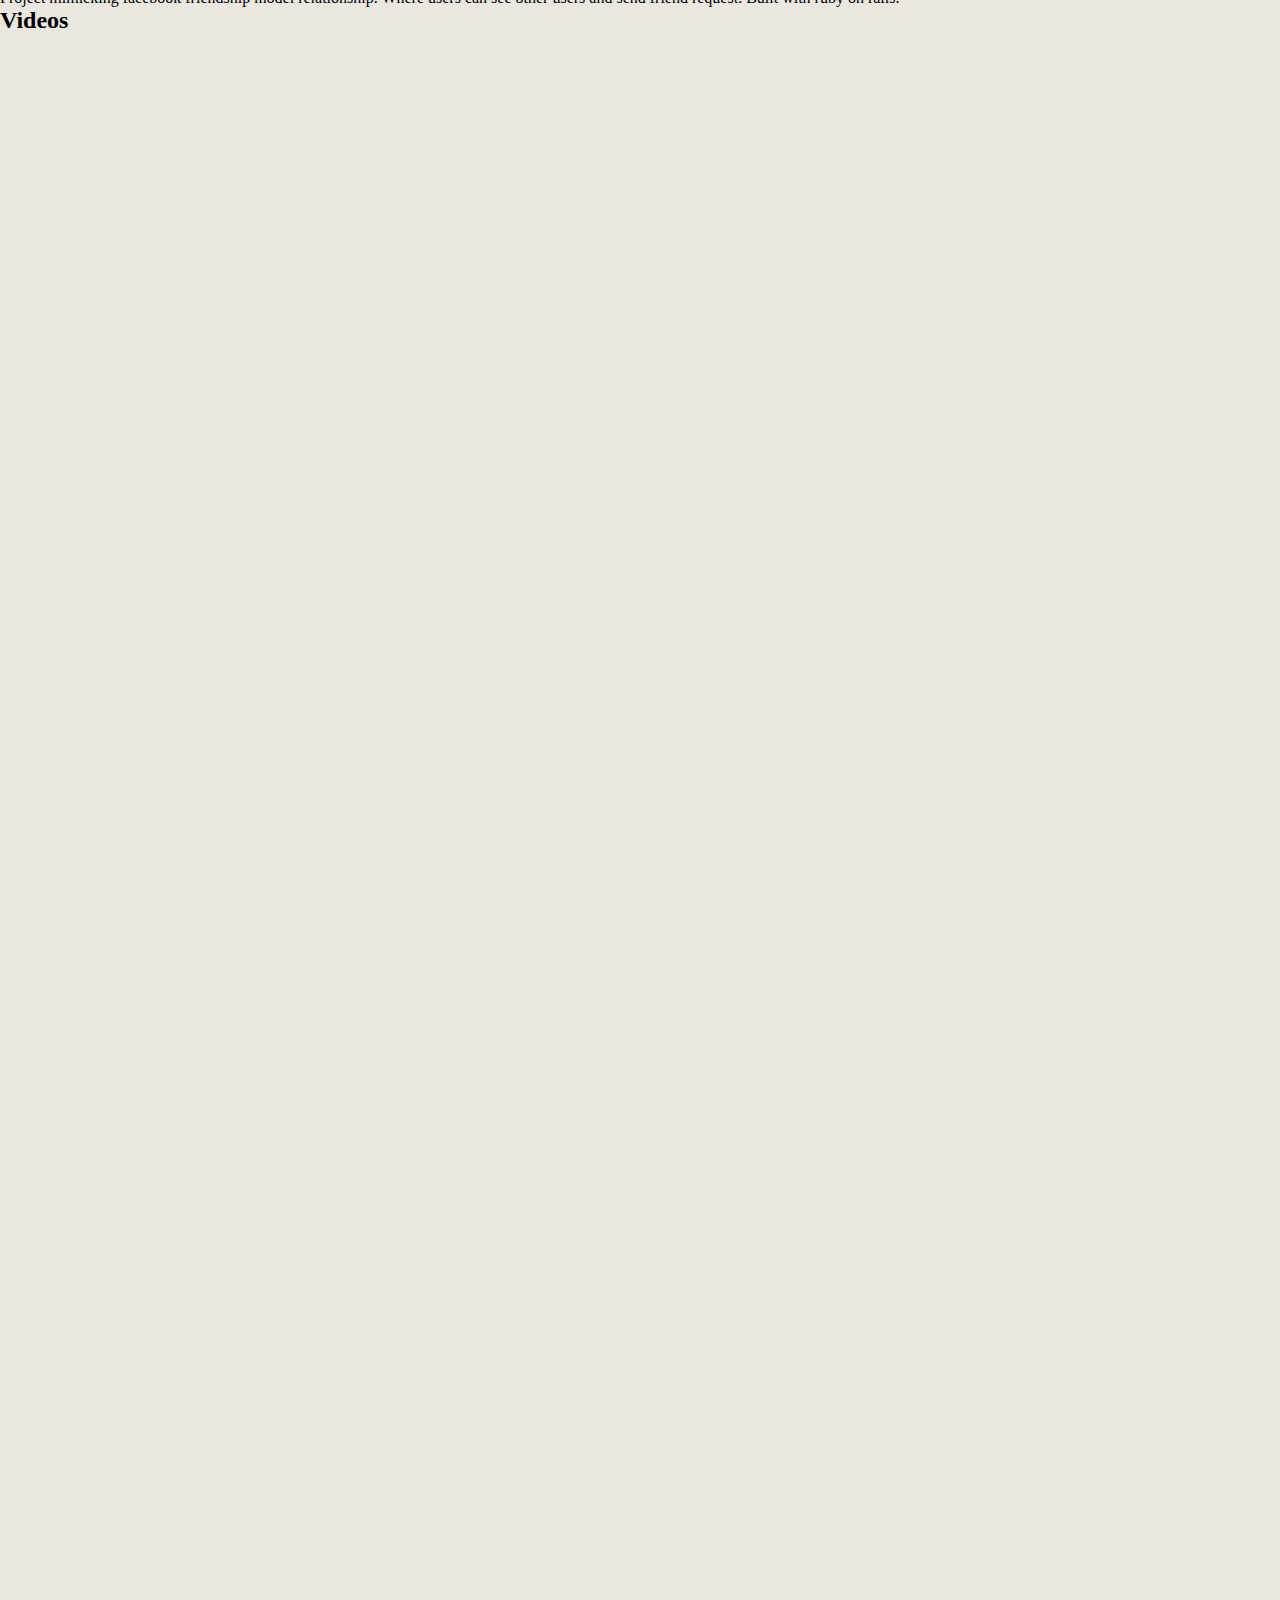
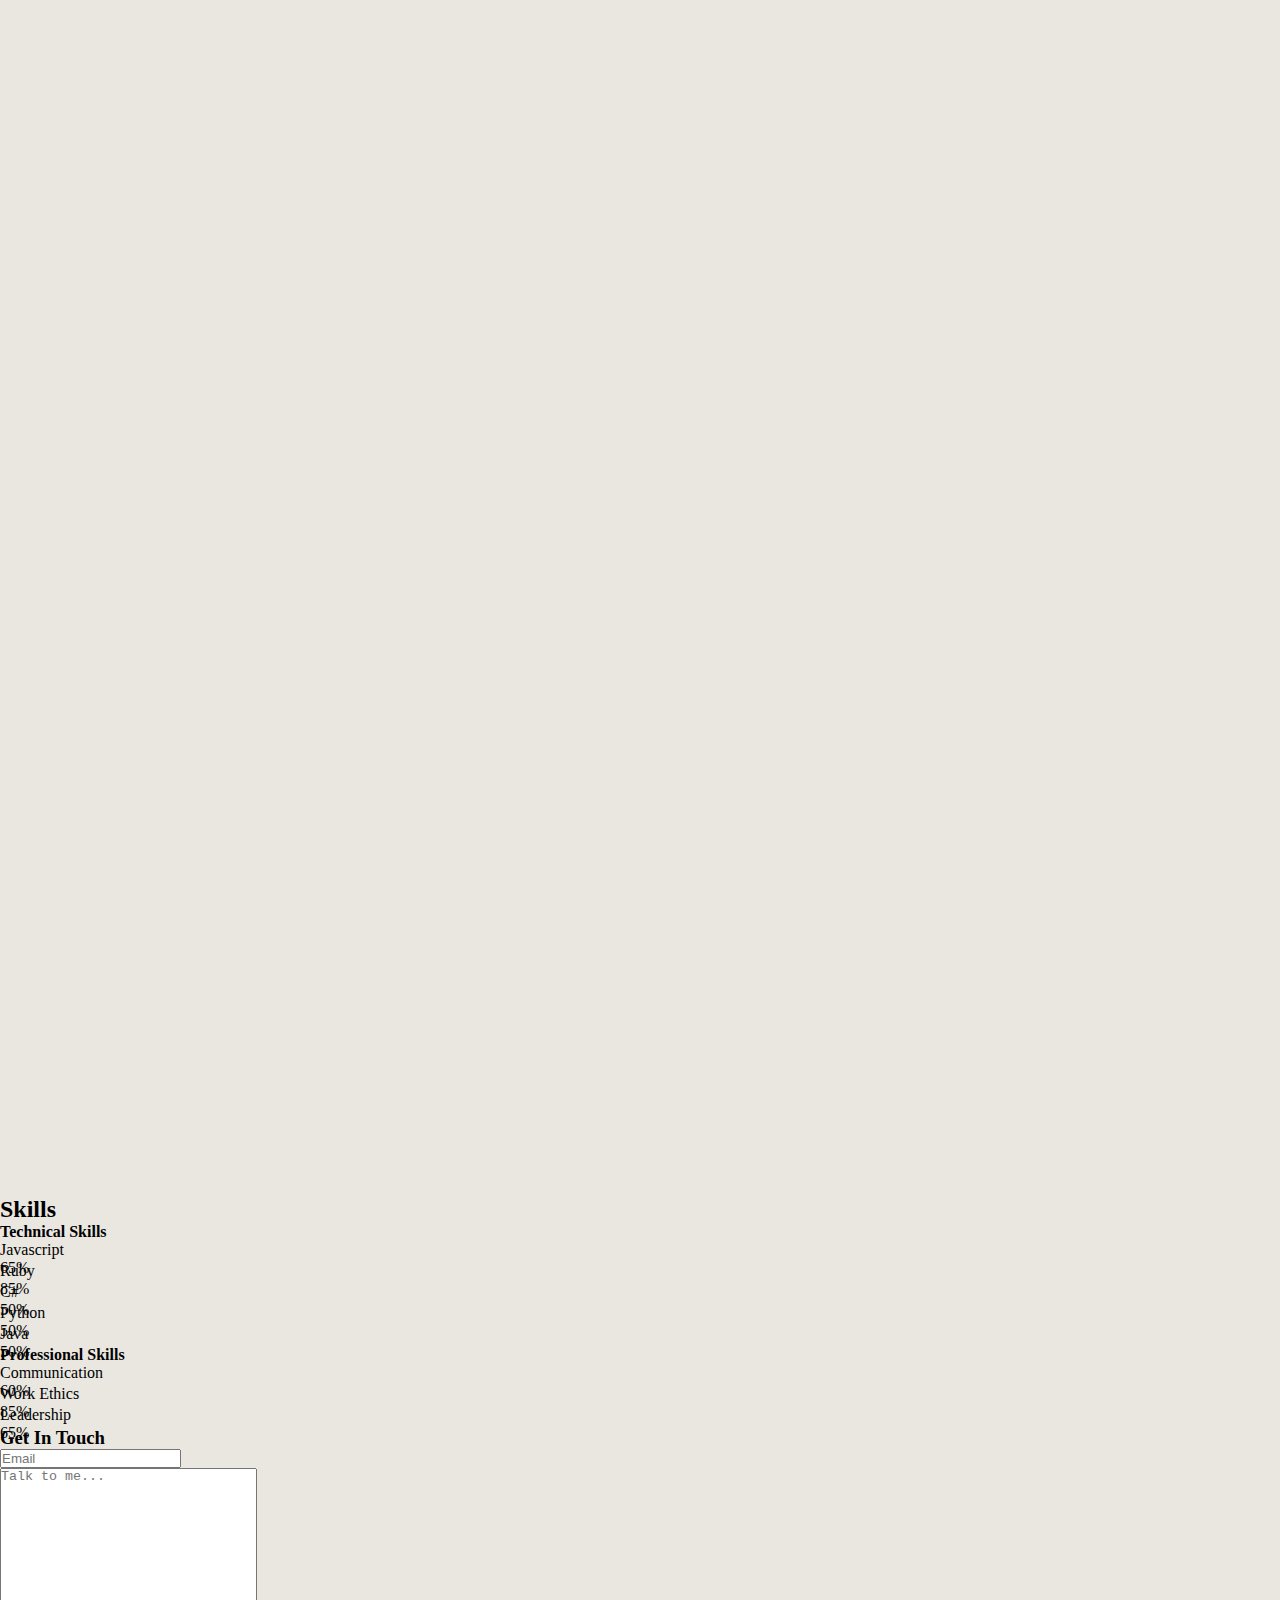
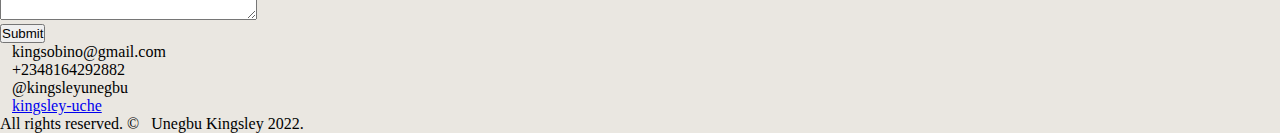
==== commit faea5feb: "add videos and update skills, contact" ====
--- a/index.html
+++ b/index.html
@@ -63,10 +63,9 @@
         <div class="col pt-5">
           <h1 class="pt-3 pb-3">Unegbu <br />Kingsley</h1>
           <p>
-            Question are what bring intelligence, sanity and truth. <br/>
-            But then again what is the right question? <br />
             A full stack developer from Nigeria. Enjoy embarking in adventurous problem - solving.<br>
-            Aim at writing clean and maintainable codes.
+            Aim at writing clean and maintainable codes.<br>
+            Love coding challenges, curios about how things works and always willing to help.
           </p>
           <div class="mt-5 mb-5">
             <a href="#contact_us" class="btn btn-primary">Contact Me</a>
@@ -235,6 +234,43 @@
           </div>
         </div>
       </section>
+
+
+
+
+      <section id="videos">
+        <h2 class="text-center mt-5">Videos</h2>
+        <div class="d-md-flex pb-5 pt-5 flex-wrap justify-content-md-between">
+          <div class="col-md-4 ps-1 pe-1 mb-4">
+            <div style="position: relative; padding-bottom: 56.25%; height: 0;">
+              <iframe src="https://www.loom.com/embed/17bd1b928996415ca79142bf69de1952" frameborder="0" webkitallowfullscreen mozallowfullscreen allowfullscreen style="position: absolute; top: 0; left: 0; width: 100%; height: 100%;"></iframe>
+            </div>
+          </div>
+
+          <div class="col-md-4 ps-1 pe-1 mb-4">
+            <div style="position: relative; padding-bottom: 56.25%; height: 0;">
+              <iframe src="https://www.loom.com/embed/44d2dba758434fd28548c15509d4568e" frameborder="0" webkitallowfullscreen mozallowfullscreen allowfullscreen style="position: absolute; top: 0; left: 0; width: 100%; height: 100%;"></iframe>
+            </div>
+          </div>
+
+          <div class="col-md-4 ps-1 pe-1 mb-4">
+            <div style="position: relative; padding-bottom: 47.03125%; height: 0;">
+              <iframe src="https://www.loom.com/embed/3848d780e0b74c10b50c73e3bf9f47ea" frameborder="0" webkitallowfullscreen mozallowfullscreen allowfullscreen style="position: absolute; top: 0; left: 0; width: 100%; height: 100%;"></iframe>
+            </div>
+          </div>
+
+          <div class="col-md-4 ps-1 pe-1 mb-4">
+            <div style="position: relative; padding-bottom: 56.25%; height: 0;">
+              <iframe src="https://www.loom.com/embed/54caebb13fab4bd4aa03856c5786c37a" frameborder="0" webkitallowfullscreen mozallowfullscreen allowfullscreen style="position: absolute; top: 0; left: 0; width: 100%; height: 100%;"></iframe>
+            </div>
+          </div>
+         
+        </div>
+
+      </section>
+
+
+
       <section id="skills">
         <h2 class="text-center py-5"> Skills</h2>
         <div class="row">
@@ -262,6 +298,22 @@
                   <div class="position-absolute end-0 fw-bold" style="top: 50px;">50%</div>
                 </div>
               </div>
+
+              <div class="pt-5 position-relative">
+                Python
+                <div class="progress" style="height: 3px; width: 100%;">
+                  <div class="progress-bar" role="progressbar" style="width: 50%;" aria-valuenow="25" aria-valuemin="0" aria-valuemax="100"></div>
+                  <div class="position-absolute end-0 fw-bold" style="top: 50px;">50%</div>
+                </div>
+              </div>
+
+              <div class="pt-5 position-relative">
+                Java
+                <div class="progress" style="height: 3px; width: 100%;">
+                  <div class="progress-bar" role="progressbar" style="width: 50%;" aria-valuenow="25" aria-valuemin="0" aria-valuemax="100"></div>
+                  <div class="position-absolute end-0 fw-bold" style="top: 50px;">50%</div>
+                </div>
+              </div>
             </div>
           </div>
           <div class="col-md-6 pb-5">
@@ -302,12 +354,10 @@
 
           <form class="col-md-7">
             <div class="mb-3">
-              <label for="exampleInputEmail1" class="form-label">Email</label>
-              <input type="email" class="form-control" id="exampleInputEmail1" aria-describedby="emailHelp">
+              <input type="email" class="form-control" id="exampleInputEmail1" aria-describedby="emailHelp" placeholder="Email">
             </div>
             <div class="mb-3">
-              <label for="message" class="form-label">Message</label>
-             <textarea class="form-control" name="message" id="message" cols="30" rows="10"></textarea>
+             <textarea class="form-control" name="message" id="message" cols="30" rows="10" placeholder="Talk to me..."></textarea>
             </div>
             <button type="submit" class="btn btn-primary">Submit</button>
           </form>
@@ -317,10 +367,21 @@
             <p>
               <i class="fas fa-phone-alt"></i>&nbsp;&nbsp; +2348164292882
             </p>
+            <p>
+              <i class="fa fa-twitter" aria-hidden="true"></i>&nbsp;&nbsp; @kingsleyunegbu
+            </p>
+            <p>
+              <i class="fa fa-linkedin" aria-hidden="true"></i>&nbsp;&nbsp; <a target="_blank" href="https://www.linkedin.com/in/kingsley-uche/">kingsley-uche</a>
+            </p>
           </div>  
         </div>
       </section>
     </main>
+
+
+
+
+
     <footer class="mt-5 text-center">
       All rights reserved.&nbsp;&#169;&nbsp;&nbsp; Unegbu Kingsley 2022.
     </footer>
